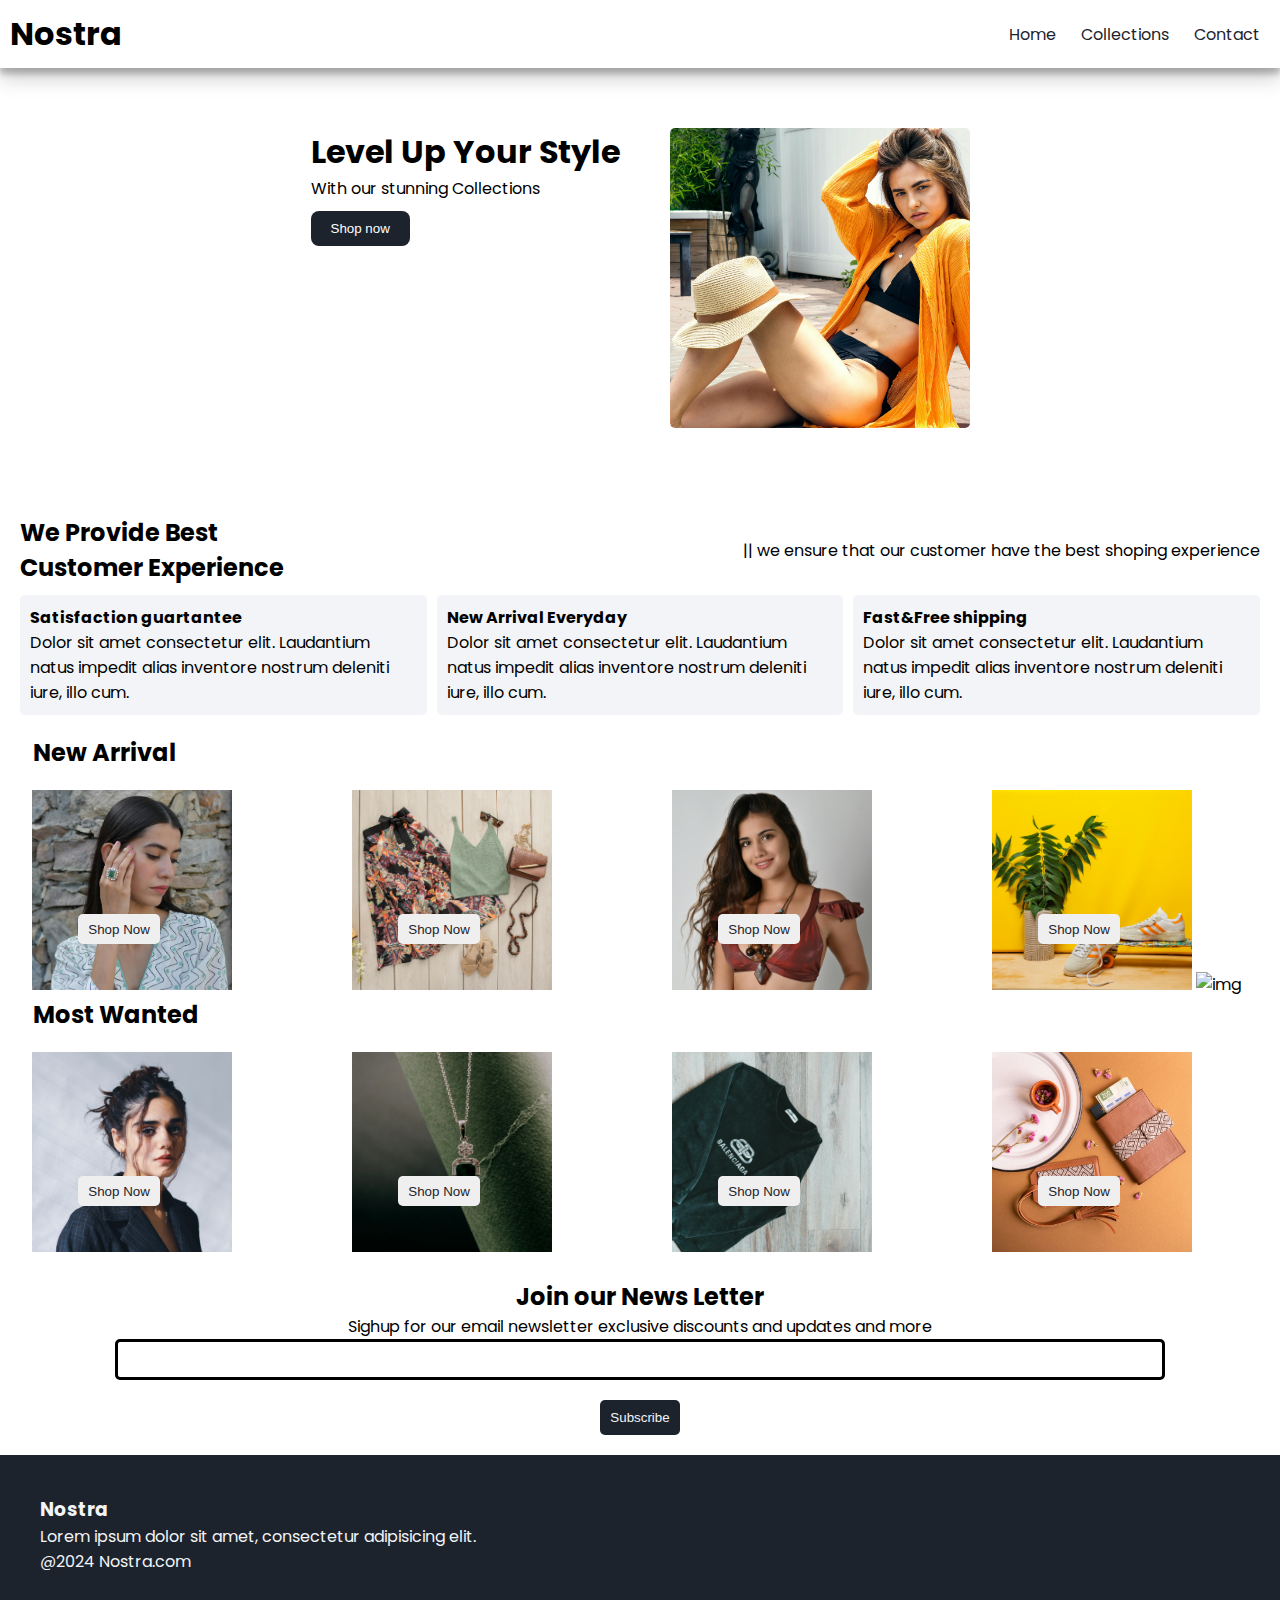
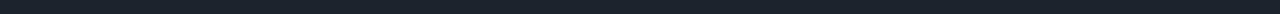
==== index.html @ a04dee63 "collection file added" ====
<!DOCTYPE html>
<html lang="en">

<head>
    <meta charset="UTF-8">
    <meta name="viewport" content="width=device-width, initial-scale=1.0">
    <title>NOSTRA</title>

    <!-- google fonts-->
    <link rel="preconnect" href="https://fonts.googleapis.com">
    <link rel="preconnect" href="https://fonts.gstatic.com" crossorigin>
    <link href="https://fonts.googleapis.com/css2?family=Poppins&display=swap" rel="stylesheet">

    <!-- MY CSS-->
    <link rel="stylesheet" href="style.css">

    <!-- Font Awesome Icons -->
    <link rel="stylesheet" href="https://cdnjs.cloudflare.com/ajax/libs/font-awesome/6.6.0/css/all.min.css"
        integrity="sha512-Kc323vGBEqzTmouAECnVceyQqyqdsSiqLQISBL29aUW4U/M7pSPA/gEUZQqv1cwx4OnYxTxve5UMg5GT6L4JJg=="
        crossorigin="anonymous" referrerpolicy="no-referrer" />

</head>

<body>
    <!-- Navbar -->
     <nav class="navbar"> 
        <h1>Nostra</h1>

        <div class="navbar-links">
            <p class="navbar-link"><a href="index.html"> Home</a></p>
            <p class="navbar-link"><a href="collections.html"> Collections</a></p>
            <p class="navbar-link"><a href="contact.html"> Contact</a></p>
        </div>

        <div class="navbar-menu-toggle" onclick="shownavbar()">
            <i class="fa-solid fa-bars"></i>
        </div>
    
    </nav>

    <!--  Side Navbar  -->

    <div class="side-navbar">
        <p style="text-align: right;" onclick="closenavbar()">
            <i class="fa-solid fa-xmark"></i>
        </p>

        <div class="side-navbar-links">
            <p class="side-navbar-link"><a href="index.html"> Home</a></p>
            <p class="side-navbar-link"><a href="collections.html"> Collections</a></p>
            <p class="side-navbar-link"><a href="contact.html"> Contact</a></p>
        </div>
    </div>

    <!--  Header  -->

    <div class="header">
        <div>
            <h1>Level Up Your Style</h1>
            <p>With our stunning Collections</p>
            <button class="header-button">Shop now</button>
        </div>

        <div>
           <img class="header-imgge" src="img1/pexels-malcolm-garret-3023588-13071670.jpg" width="300" height="300" alt="">
        </div>
    </div>

    <!--  Service  -->
      <div class="service">
        <div class="service-container-1">
            <div>
                <h2>We Provide Best</h2>
                <h2>Customer Experience</h2>
            </div>

            <div>
                <p>|| we ensure that our customer have the best shoping experience</p>
            </div>
        </div>

        <div class="service-container-2">
            <div>
                <i class="fa-regular fa-face-smile"></i>
                <h4>Satisfaction guartantee</h4>
                <p>Dolor sit amet consectetur elit. Laudantium natus impedit alias inventore nostrum deleniti iure, illo cum.</p>
            </div>

            <div>
                <i class="fa-regular fa-face-smile"></i>
                <h4>New Arrival Everyday</h4>
                <p>Dolor sit amet consectetur elit. Laudantium natus impedit alias inventore nostrum deleniti iure, illo cum.</p>
            </div>

            <div>
                <i class="fa-regular fa-face-smile"></i>
                <h4>Fast&Free shipping</h4>
                <p>Dolor sit amet consectetur elit. Laudantium natus impedit alias inventore nostrum deleniti iure, illo cum.</p>
            </div>
        </div>
      </div>

      <!--  New Arrival  -->

      <div>
        <h2  style="padding-left: 33px; padding-bottom: 20px;">New Arrival</h2>
      <div class="new-arrival">
        <div class="new-arrival-container">
            <img src="img1/pexels-arif-18285677.jpg" width="200" height="200" alt="">
            <button>Shop Now <i class="fa-solid fa-arrow-right"></i></button>
        </div>

        <div class="new-arrival-container">
            <img src="img1/pexels-enginakyurt-4458519.jpg" width="200" height="200" alt="">
            <button>Shop Now <i class="fa-solid fa-arrow-right"></i></button>
        </div>

        <div class="new-arrival-container">
            <img src="img1/pexels-photosbychalo-27060216.jpg" width="200" height="200" alt="">
            <button>Shop Now <i class="fa-solid fa-arrow-right"></i></button>
        </div>

        <div class="new-arrival-container">
            <img src="img1/pexels-izonin-19882430.jpg" width="200" height="200" alt="">
            <button>Shop Now <i class="fa-solid fa-arrow-right"></i></button>
            <img src="https://source.unsplash.com/random/520x600/?fitness" alt="img">
        </div>
      </div>
    </div>

    <!--  Most Wanted -->

    <div>
        <h2  style="padding-left: 33px; padding-bottom: 20px;">Most Wanted</h2>
      <div class="new-arrival">
        <div class="new-arrival-container">
            <img src="img1/pexels-zahra-talebizadeh-423932604-20820147.jpg" width="200" height="200" alt="">
            <button>Shop Now <i class="fa-solid fa-arrow-right"></i></button>
        </div>

        <div class="new-arrival-container">
            <img src="img1/pexels-diun-group-1148420145-21235148.jpg" width="200" height="200" alt="">
            <button>Shop Now <i class="fa-solid fa-arrow-right"></i></button>
        </div>

        <div class="new-arrival-container">
            <img src="img1/pexels-introspectivedsgn-6342786.jpg" width="200" height="200" alt="">
            <button>Shop Now <i class="fa-solid fa-arrow-right"></i></button>
        </div>

        <div class="new-arrival-container">
            <img src="img1/pexels-peachy-trc-1243578354-23371092.jpg" width="200" height="200" alt="">
            <button>Shop Now <i class="fa-solid fa-arrow-right"></i></button>
        </div>
      </div>
    </div>

    <!--  News  -->

    <div class="news">
        <h2> Join our News Letter </h2>
        <p> Sighup for our email newsletter exclusive discounts and updates and more </p>
        <div>
            <input type="text" class="search">
        </div>

        <div>
            <button>Subscribe</button>
        </div>
    </div>

    <!--  Footer  -->

    <div class="footer">
        <div class="footer-container">
            <div class="footer-box-1">
                <h3 class="headingtext">Nostra</h3>
                <p>Lorem ipsum dolor sit amet, consectetur adipisicing elit.</p>
                <div class="footer-icon-container">
                    <i class="fa-brands fa-instagram" style="color: #ffffff;"></i>
                    <i class="fa-brands fa-twitter" style="color: #ffffff;"></i>
                    <i class="fa-brands fa-facebook" style="color: #ffffff;"></i>
                </div>
            </div>
        </div>

        <p>@2024 Nostra.com </p>
    </div>



<script src="script.js"></script>
</body>

</html>
---- style.css ----
*{
    margin: 0;
    padding: 0;
}

body{
    font-family: "Poppins", sans-serif;
    font-weight: 400;
    font-style: normal;
}


.navbar{
    display: flex;
    justify-content: space-between;
    align-items: center;
    padding: 10px;
    box-shadow: rgba(0, 0, 0, 0.19) 0px 10px 20px, rgba(0, 0, 0, 0.23) 0px 6px 6px;
}

.navbar-links{
    display: flex;
    column-gap: 25px;
    margin-right: 10px;
}

.navbar-link a{
    text-decoration: none;
    color: #1d232c;
}

.navbar-link a:hover{
    text-decoration: underline;
}

.navbar-menu-toggle{
    display: none;
}

/* side Navbar*/

.side-navbar{
    background-color: #1d232c;
    width: 35%;
    height: 100%;
    position: fixed;
    top: 0;
    left: -70%;
    padding: 20px;
    color: white;
    transition: 1s;
}

.side-navbar-link{
    margin-top: 40px;
}

.side-navbar-links a{
    text-decoration: none;
    color: white;
}

.side-navbar-links a:hover{
    text-decoration: underline;
}

.header{
    display: flex;
    justify-content: center;
    gap: 50px;
    padding: 60px;
}

.header-button{
    padding-block: 10px;
    padding-inline: 20px;
    margin-top: 10px;
    background-color: #1d232c;
    color: white;
    cursor: pointer;
    border-radius: 8px;
    border: none;
}

.header img{
    border-radius: 5px;
}

/*  Service  */

.service{
    padding: 20px;
}

.service-container-1{
    display: flex;
    justify-content: space-between;
    align-items: center;
}

.service-container-2{
    display: flex;
    justify-content: space-between;
    align-items: center;
    gap: 10px;
}

.service-container-2 div{
    background-color: #f2f4f7;
    border-radius: 5px;
    padding: 10px;
    margin-top: 10px;
}

/*  New Arrival  */

.new-arrival{
    display: flex;
    justify-content: space-around;
    flex-wrap: wrap;
}

.new-arrival-container{
    position: relative;
    flex-basis: 20%;
}

.new-arrival button {
    padding-inline: 4%;
    padding-block: 3%;
    margin-top: 10px;
    color: #1d232c;
    position: absolute;
    top: 55%;
    left: 18%;
    border-radius: 5px;
    border: none;
}

/*  News  */

.news{
    display: flex;
    flex-direction: column;
    align-items: center;
    margin-top: 20px;
}

.news input{
    padding: 10px;
    width: 80vw;
    margin-bottom: 10px;
    border: solid black 3px;
    border-radius: 5px;
}

.news button{
    margin-top: 10px;
    color: #f2f4f7;
    background-color:#1d232c;
    padding: 10px;
    border-radius: 5px;
    border: none;
}

/*  Fooder  */

.footer{
    margin-top: 20px;
    padding: 40px;
    background-color: #1d232c;
    color: #f2f4f7;
}


/* ==============================   collection.html file added   ============================== */

/*  product  */

.product-section{
    margin-top: 20px;
}

.product-search{
    width: 80%;
    border: solid black 2px;
    border-radius: 20px;
    display: flex;
    justify-content: space-between;
    align-items: center;
    padding: 10px;
    margin: auto;
}

.product-search input{
    border: none;
    border-color: transparent;
    width: 100%;
}

.product-search input:focus{
    outline: none;
}

.products{
    padding: 20px;
    display: flex;
    gap: 10px;
    flex-wrap: wrap;
    justify-content: space-around;
}

.products-box{
    text-align: center;
    flex-basis: 20%;
}

.products-box img{
    border-radius: 8PX;
}


/*  Media Query  */

@media  screen and (max-width:700px) {
    .navbar-menu-toggle{
        display: block;
    }

    .navbar-links{
        display: none;
    }

    .header-imgge{
        display:none;
    }

    .service-container-1{
        display: none;
    }
    
    .service-container-2{
        flex-direction: column;
    }
}
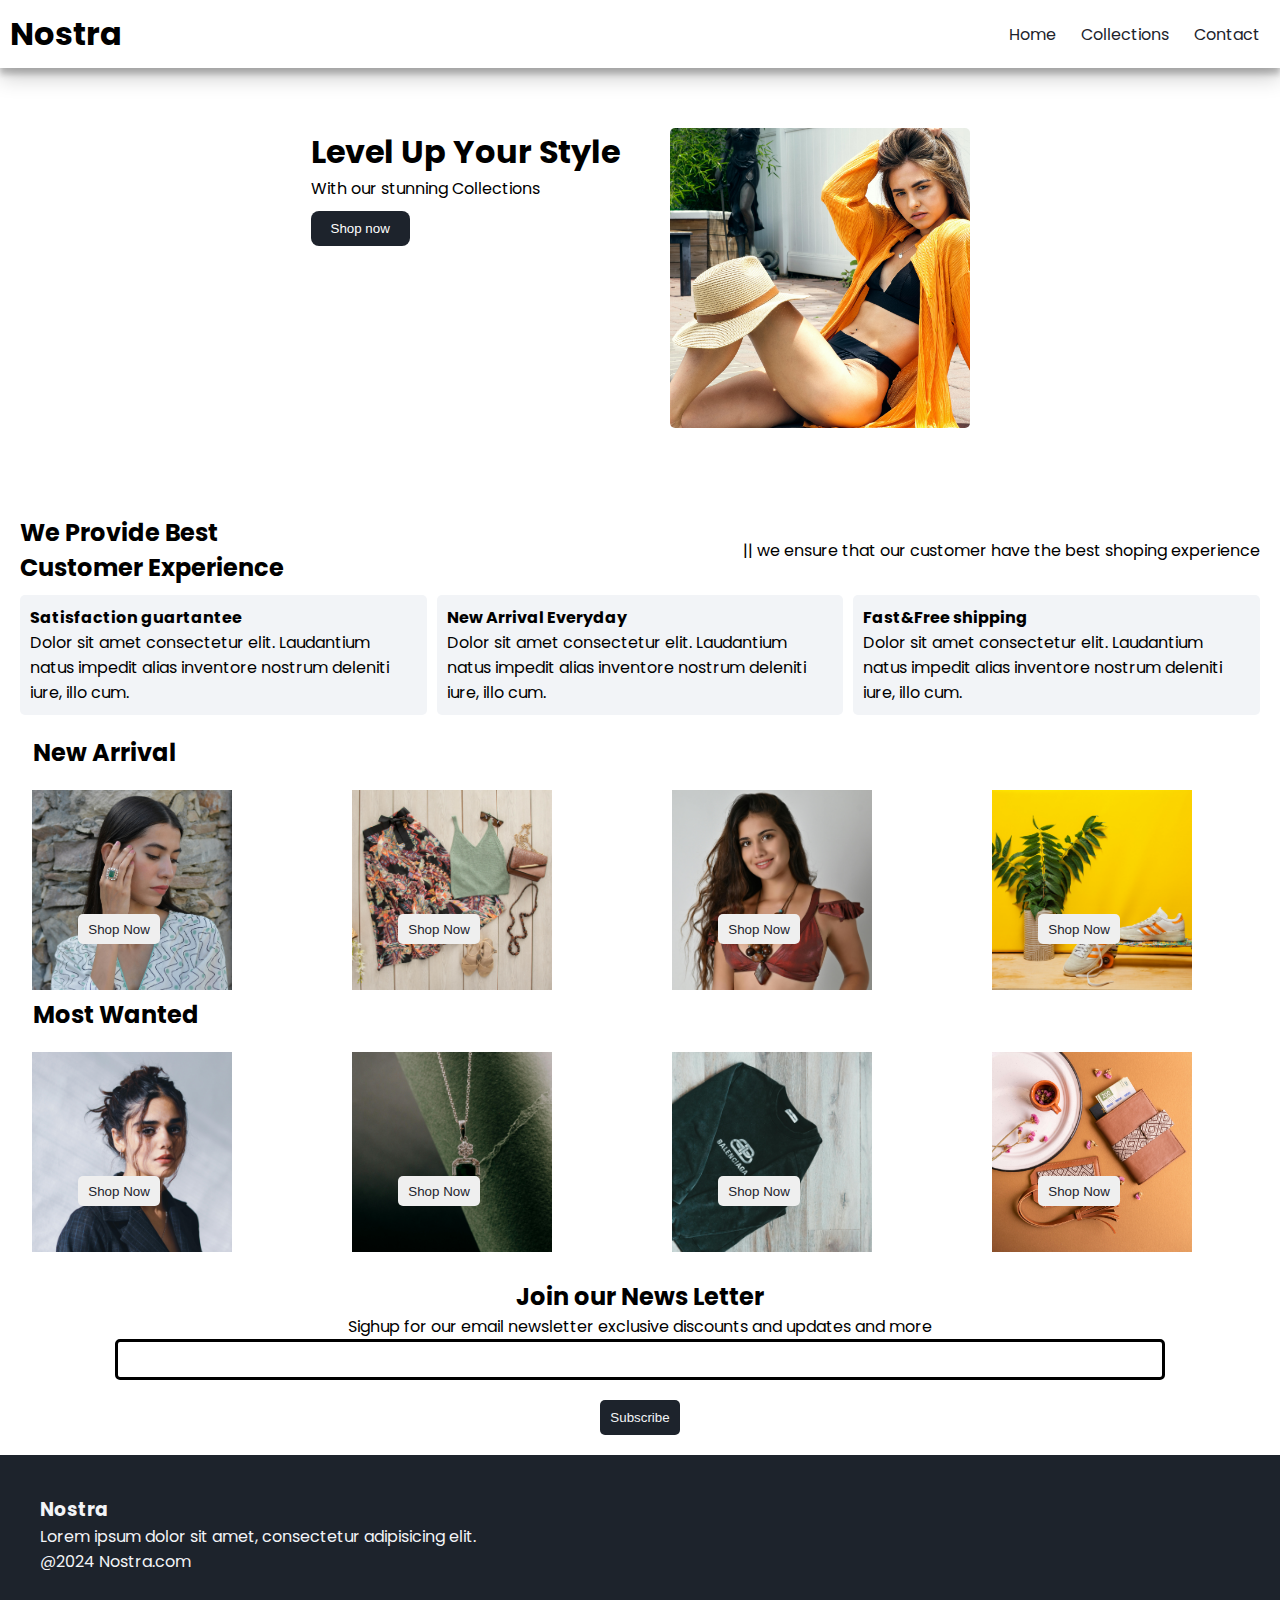
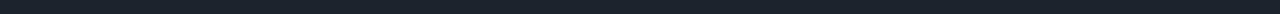
==== commit 2915c1af: "contact page added create a form holding" ====
--- a/index.html
+++ b/index.html
@@ -123,7 +123,6 @@
         <div class="new-arrival-container">
             <img src="img1/pexels-izonin-19882430.jpg" width="200" height="200" alt="">
             <button>Shop Now <i class="fa-solid fa-arrow-right"></i></button>
-            <img src="https://source.unsplash.com/random/520x600/?fitness" alt="img">
         </div>
       </div>
     </div>
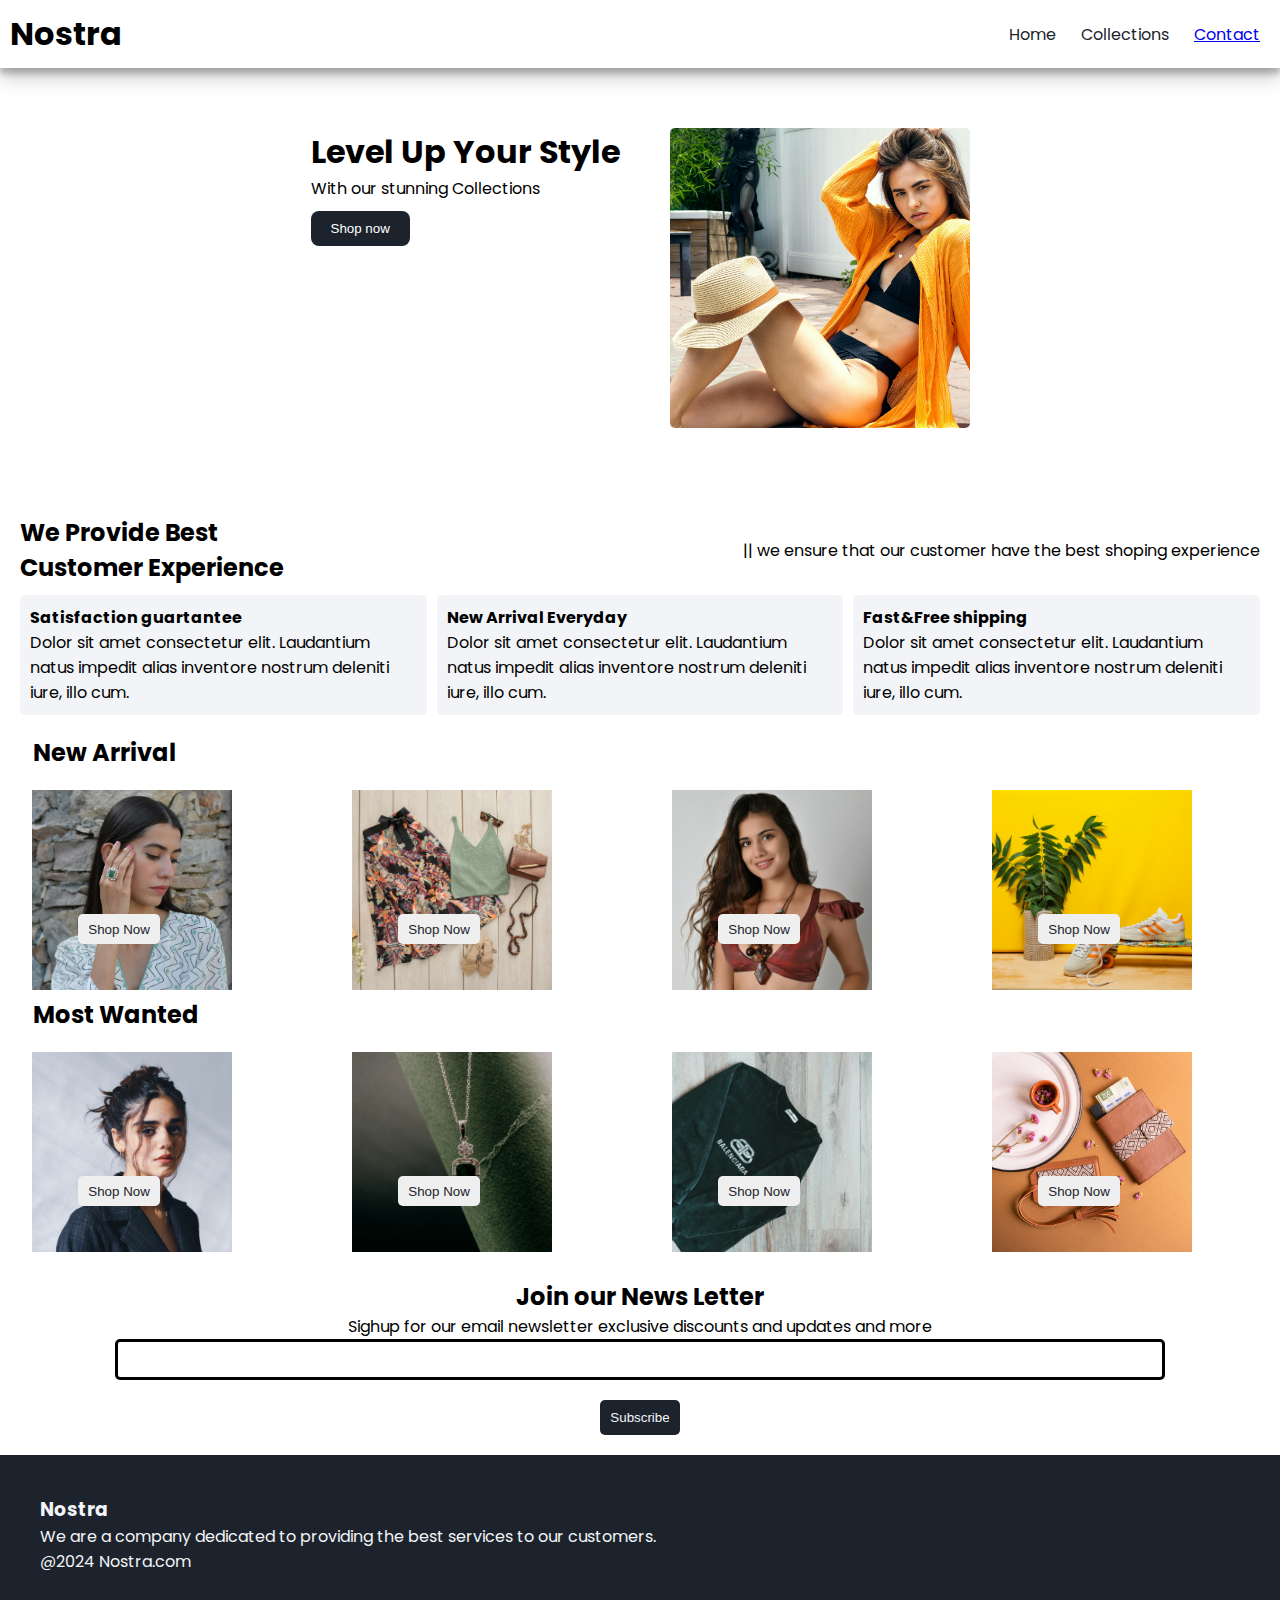
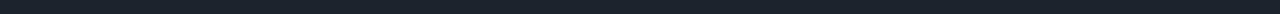
==== commit e8e8c665: "contact page added" ====
--- a/index.html
+++ b/index.html
@@ -29,7 +29,7 @@
         <div class="navbar-links">
             <p class="navbar-link"><a href="index.html"> Home</a></p>
             <p class="navbar-link"><a href="collections.html"> Collections</a></p>
-            <p class="navbar-link"><a href="contact.html"> Contact</a></p>
+            <p class="navbar-linked"><a href="contact.html"> Contact</a></p>
         </div>
 
         <div class="navbar-menu-toggle" onclick="shownavbar()">
@@ -174,7 +174,7 @@
         <div class="footer-container">
             <div class="footer-box-1">
                 <h3 class="headingtext">Nostra</h3>
-                <p>Lorem ipsum dolor sit amet, consectetur adipisicing elit.</p>
+                <p>We are a company dedicated to providing the best services to our customers.</p>
                 <div class="footer-icon-container">
                     <i class="fa-brands fa-instagram" style="color: #ffffff;"></i>
                     <i class="fa-brands fa-twitter" style="color: #ffffff;"></i>
--- a/style.css
+++ b/style.css
@@ -220,6 +220,103 @@
 }
 
 
+/* ==============================  Contact page start  ==============================  */
+
+.contact-container {
+    background-color: #1d232c;
+    padding:50px;
+    border-radius: 10px;
+    box-shadow: 0 0 10px rgba(0, 0, 0, 0.1);
+    width: 100%;
+    height: 520px;
+    max-width: 470px;
+    margin-top: 40px;
+    margin-left: 30%;
+}
+
+.contact-container h1 {
+    text-align: center;
+    margin-bottom: 20px;
+    color: white;
+}
+
+form label {
+    display: block;
+    margin-bottom: 8px;
+    font-weight: bold;
+    color: whitesmoke;
+}
+
+.contact-input{
+    width: 100%;
+    padding: 10px;
+    margin-bottom: 20px;
+    border: 1px solid #ddd;
+    border-radius: 4px;
+    box-sizing: border-box;
+}
+
+form button {
+    width: 100%;
+    padding: 10px;
+    background-color: #007BFF;
+    color: white;
+    border: none;
+    border-radius: 4px;
+    cursor: pointer;
+    font-size: 16px;
+}
+
+form button:hover {
+    background-color: #0056b3;
+}
+
+
+/* fooder contact */
+
+.footer-contact {
+    background-color: #1d232c;
+    color: #fff;
+    padding: 20px 0;
+
+    margin-top: 40px;
+}
+
+ .footer-content {
+    display: flex;
+    flex-wrap: wrap;
+} 
+
+.footer-section {
+    padding: 10px;
+    min-width: 250px;
+    margin-bottom: 5px;
+}
+
+.footer-section h2 {
+    font-size: 18px;
+    margin-bottom: 10px;
+}
+
+.footer-section p {
+    font-size: 14px;
+    line-height: 1.6;
+}
+
+.section-about{
+    margin-left: 40px;
+
+}
+
+.section-contact{
+    margin-left: 200px;
+}
+
+.footer-bottom {
+    background-color: #1d232c;
+    font-size: 12px;
+}
+
 /*  Media Query  */
 
 @media  screen and (max-width:700px) {
@@ -242,4 +339,17 @@
     .service-container-2{
         flex-direction: column;
     }
+
+    .contact-container{
+        max-width: 250px;
+        margin-left: 40px;
+    }
+
+    .contact-container h1{
+        margin-top: -20px;
+    }
+
+    .section-contact{
+        margin-left: 40px;
+    }
 }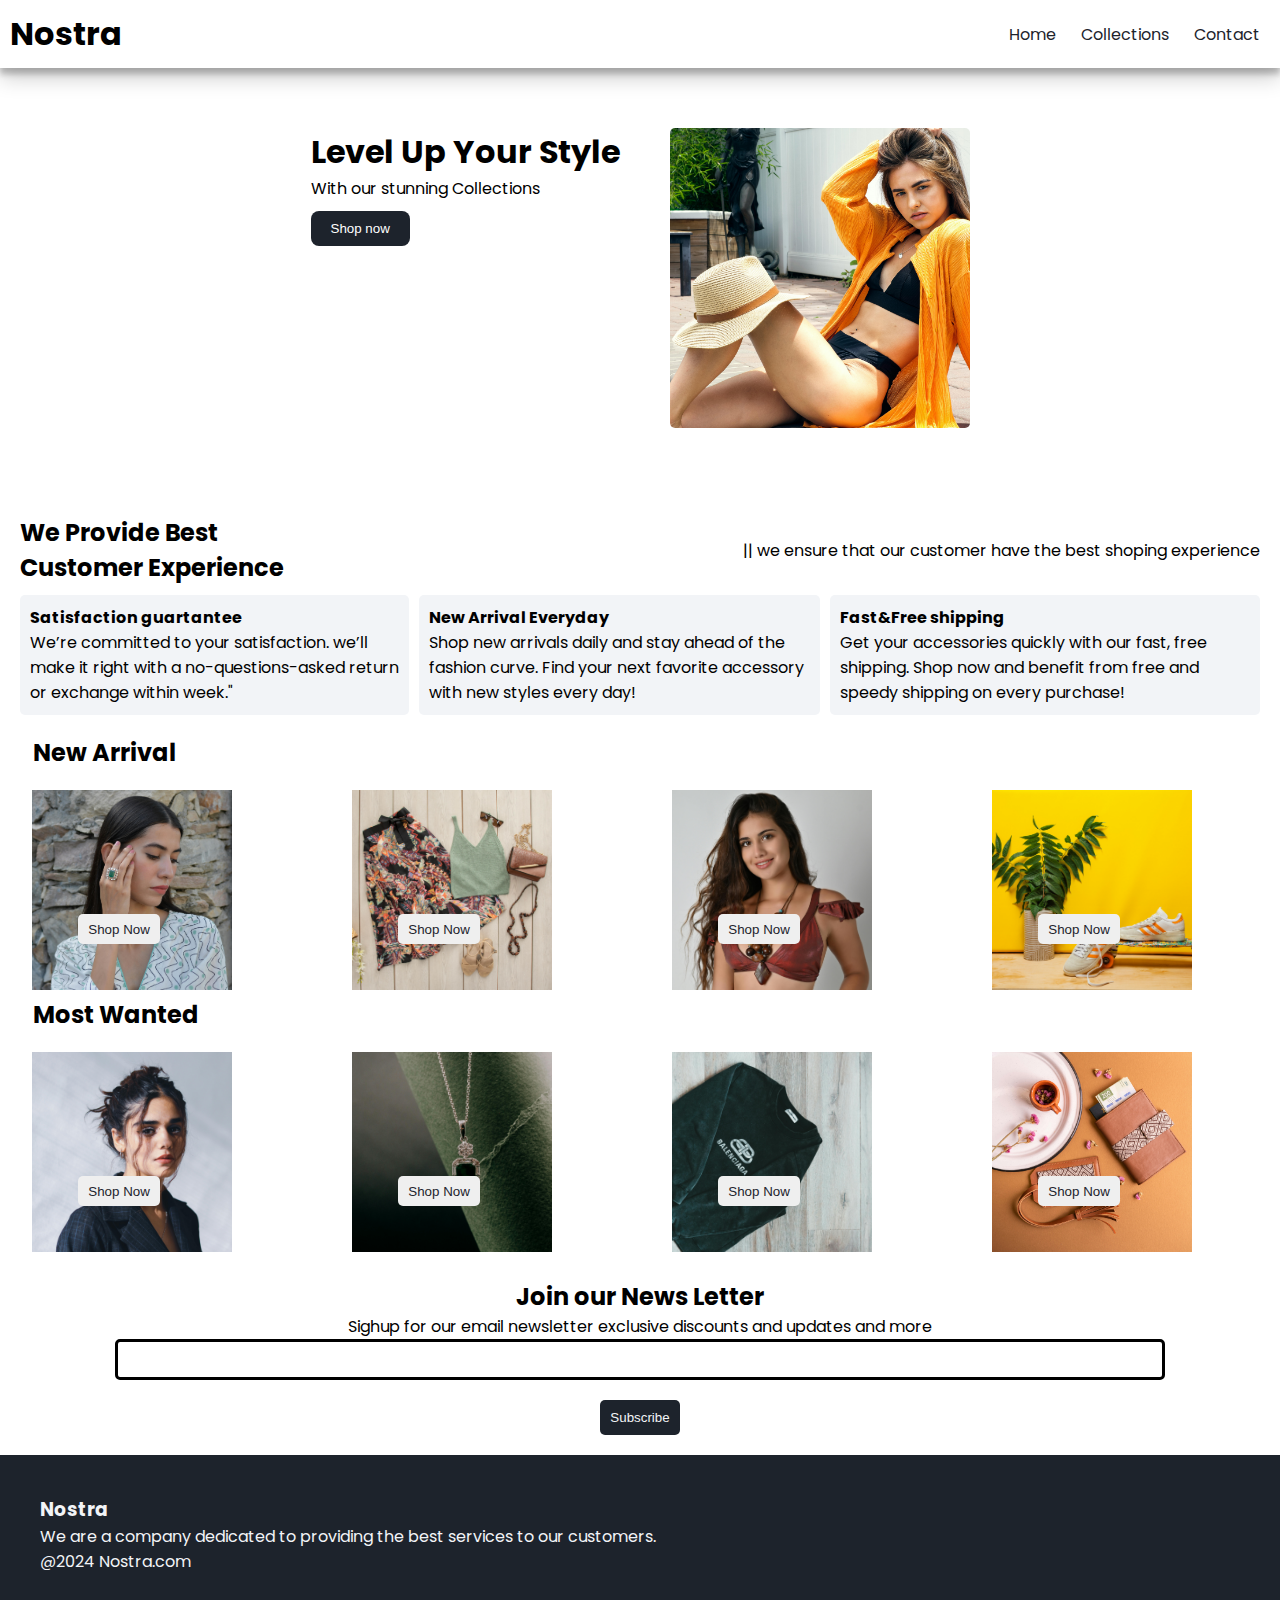
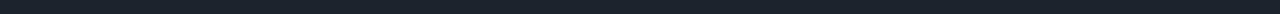
==== commit 7bf353e3: "img name selected" ====
--- a/index.html
+++ b/index.html
@@ -29,7 +29,7 @@
         <div class="navbar-links">
             <p class="navbar-link"><a href="index.html"> Home</a></p>
             <p class="navbar-link"><a href="collections.html"> Collections</a></p>
-            <p class="navbar-linked"><a href="contact.html"> Contact</a></p>
+            <p class="navbar-link"><a href="contact.html"> Contact</a></p>
         </div>
 
         <div class="navbar-menu-toggle" onclick="shownavbar()">
@@ -83,19 +83,19 @@
             <div>
                 <i class="fa-regular fa-face-smile"></i>
                 <h4>Satisfaction guartantee</h4>
-                <p>Dolor sit amet consectetur elit. Laudantium natus impedit alias inventore nostrum deleniti iure, illo cum.</p>
+                <p>We’re committed to your satisfaction. we’ll make it right with a no-questions-asked return or exchange within week."</p>
             </div>
 
             <div>
                 <i class="fa-regular fa-face-smile"></i>
                 <h4>New Arrival Everyday</h4>
-                <p>Dolor sit amet consectetur elit. Laudantium natus impedit alias inventore nostrum deleniti iure, illo cum.</p>
+                <p>Shop new arrivals daily and stay ahead of the fashion curve. Find your next favorite accessory with new styles every day!</p>
             </div>
 
             <div>
                 <i class="fa-regular fa-face-smile"></i>
                 <h4>Fast&Free shipping</h4>
-                <p>Dolor sit amet consectetur elit. Laudantium natus impedit alias inventore nostrum deleniti iure, illo cum.</p>
+                <p>Get your accessories quickly with our fast, free shipping. Shop now and benefit from free and speedy shipping on every purchase!</p>
             </div>
         </div>
       </div>
--- a/style.css
+++ b/style.css
@@ -228,8 +228,8 @@
     border-radius: 10px;
     box-shadow: 0 0 10px rgba(0, 0, 0, 0.1);
     width: 100%;
-    height: 520px;
-    max-width: 470px;
+    height: 420px;
+    width: 400px;
     margin-top: 40px;
     margin-left: 30%;
 }
@@ -243,7 +243,7 @@
 form label {
     display: block;
     margin-bottom: 8px;
-    font-weight: bold;
+    font-weight: 600;
     color: whitesmoke;
 }
 
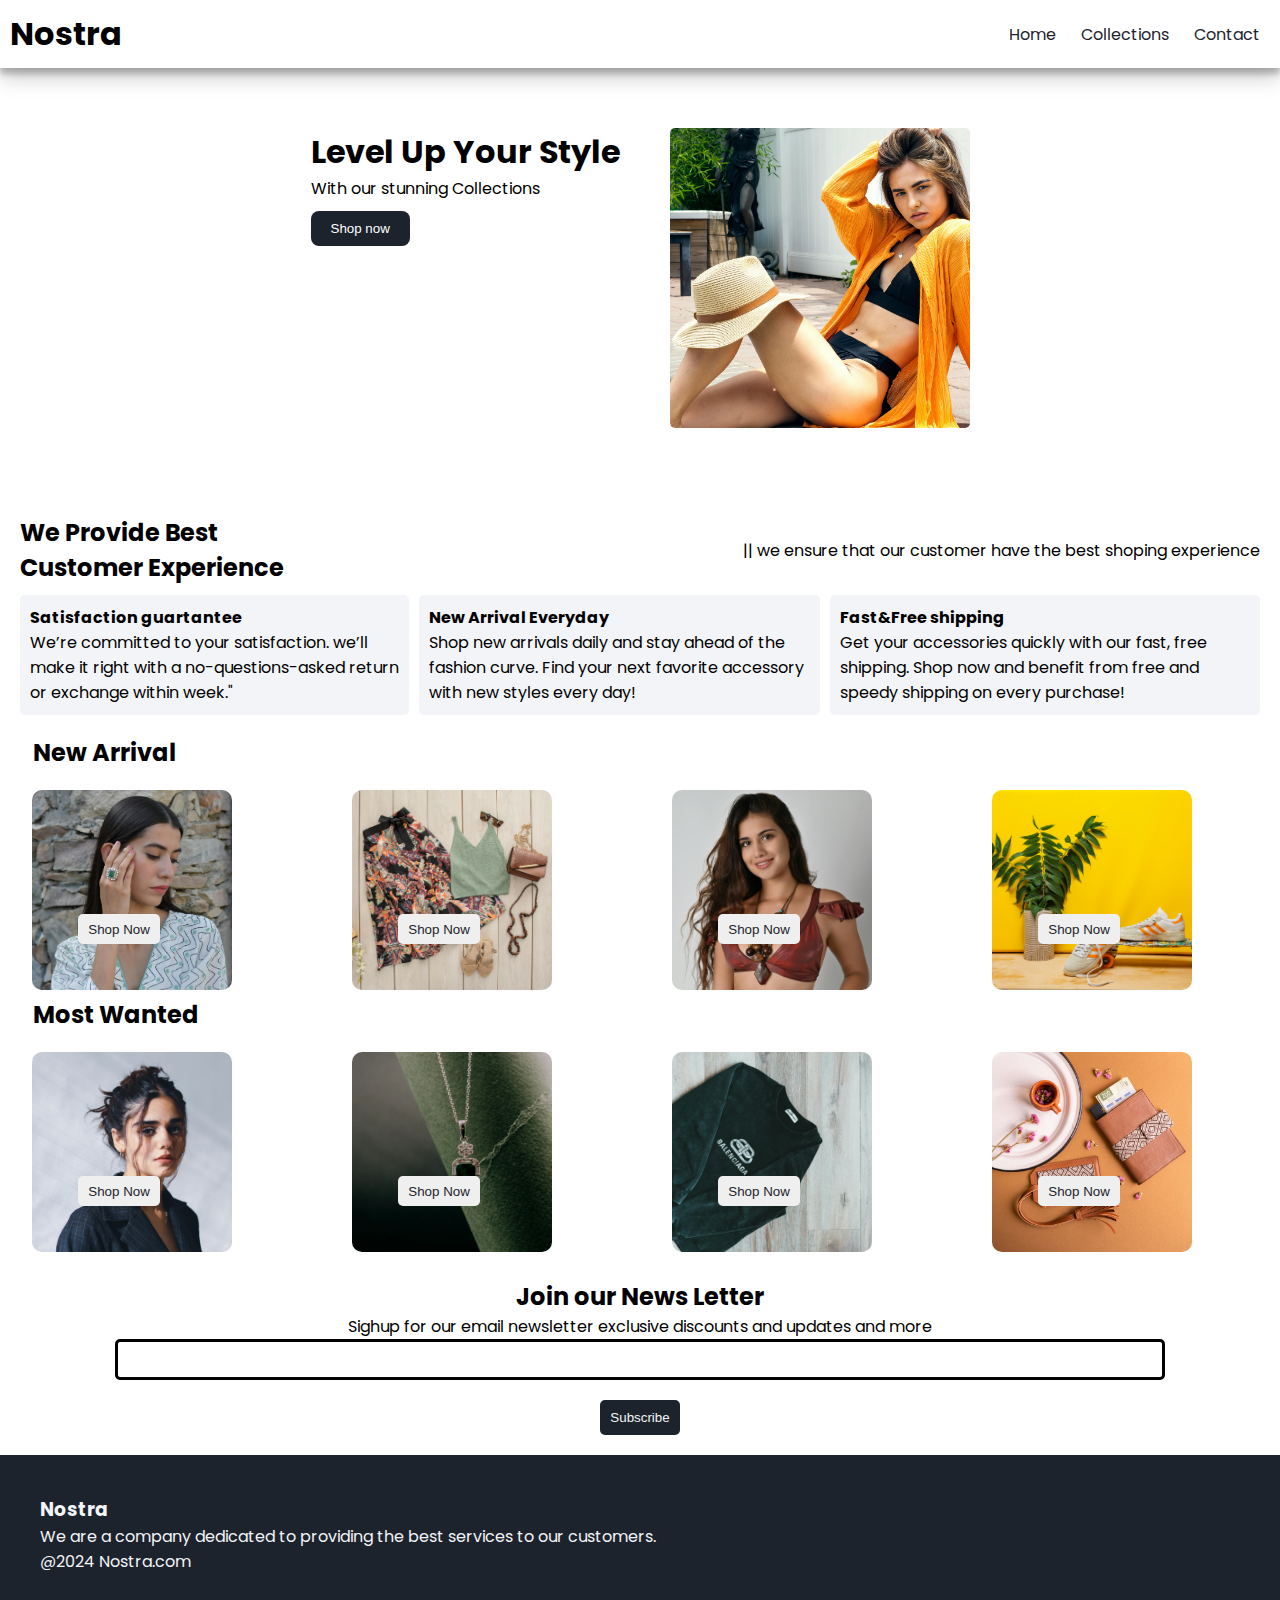
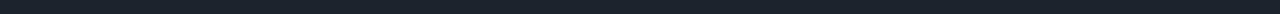
==== commit aaf1684f: "clearty remove" ====
--- a/index.html
+++ b/index.html
@@ -186,8 +186,6 @@
         <p>@2024 Nostra.com </p>
     </div>
 
-
-
 <script src="script.js"></script>
 </body>
 
--- a/style.css
+++ b/style.css
@@ -37,7 +37,7 @@
     display: none;
 }
 
-/* side Navbar*/
+/* ==============================  side Navbar  ============================== */
 
 .side-navbar{
     background-color: #1d232c;
@@ -48,7 +48,7 @@
     left: -70%;
     padding: 20px;
     color: white;
-    transition: 1s;
+    transition: 0.5s;
 }
 
 .side-navbar-link{
@@ -86,7 +86,7 @@
     border-radius: 5px;
 }
 
-/*  Service  */
+/* ==============================  Service  ==============================  */
 
 .service{
     padding: 20px;
@@ -112,7 +112,7 @@
     margin-top: 10px;
 }
 
-/*  New Arrival  */
+/* ==============================  New Arrival  ============================== */
 
 .new-arrival{
     display: flex;
@@ -137,7 +137,11 @@
     border: none;
 }
 
-/*  News  */
+.new-arrival-container img {
+    border-radius: 10px;
+}
+
+/* ==============================  News  ============================== */
 
 .news{
     display: flex;
@@ -163,7 +167,7 @@
     border: none;
 }
 
-/*  Fooder  */
+/* ==============================  Fooder  ============================== */
 
 .footer{
     margin-top: 20px;
@@ -217,6 +221,12 @@
 
 .products-box img{
     border-radius: 8PX;
+    object-fit: cover;
+    transition:0.2s;
+}
+
+.products-box:hover img {
+    transform: scale(1.1);
 }
 
 
@@ -272,13 +282,12 @@
 }
 
 
-/* fooder contact */
+/* ==============================  fooder contact  ============================== */
 
 .footer-contact {
     background-color: #1d232c;
     color: #fff;
     padding: 20px 0;
-
     margin-top: 40px;
 }
 
@@ -305,7 +314,6 @@
 
 .section-about{
     margin-left: 40px;
-
 }
 
 .section-contact{
@@ -317,7 +325,7 @@
     font-size: 12px;
 }
 
-/*  Media Query  */
+/* ==============================  Media Query  ============================== */
 
 @media  screen and (max-width:700px) {
     .navbar-menu-toggle{
